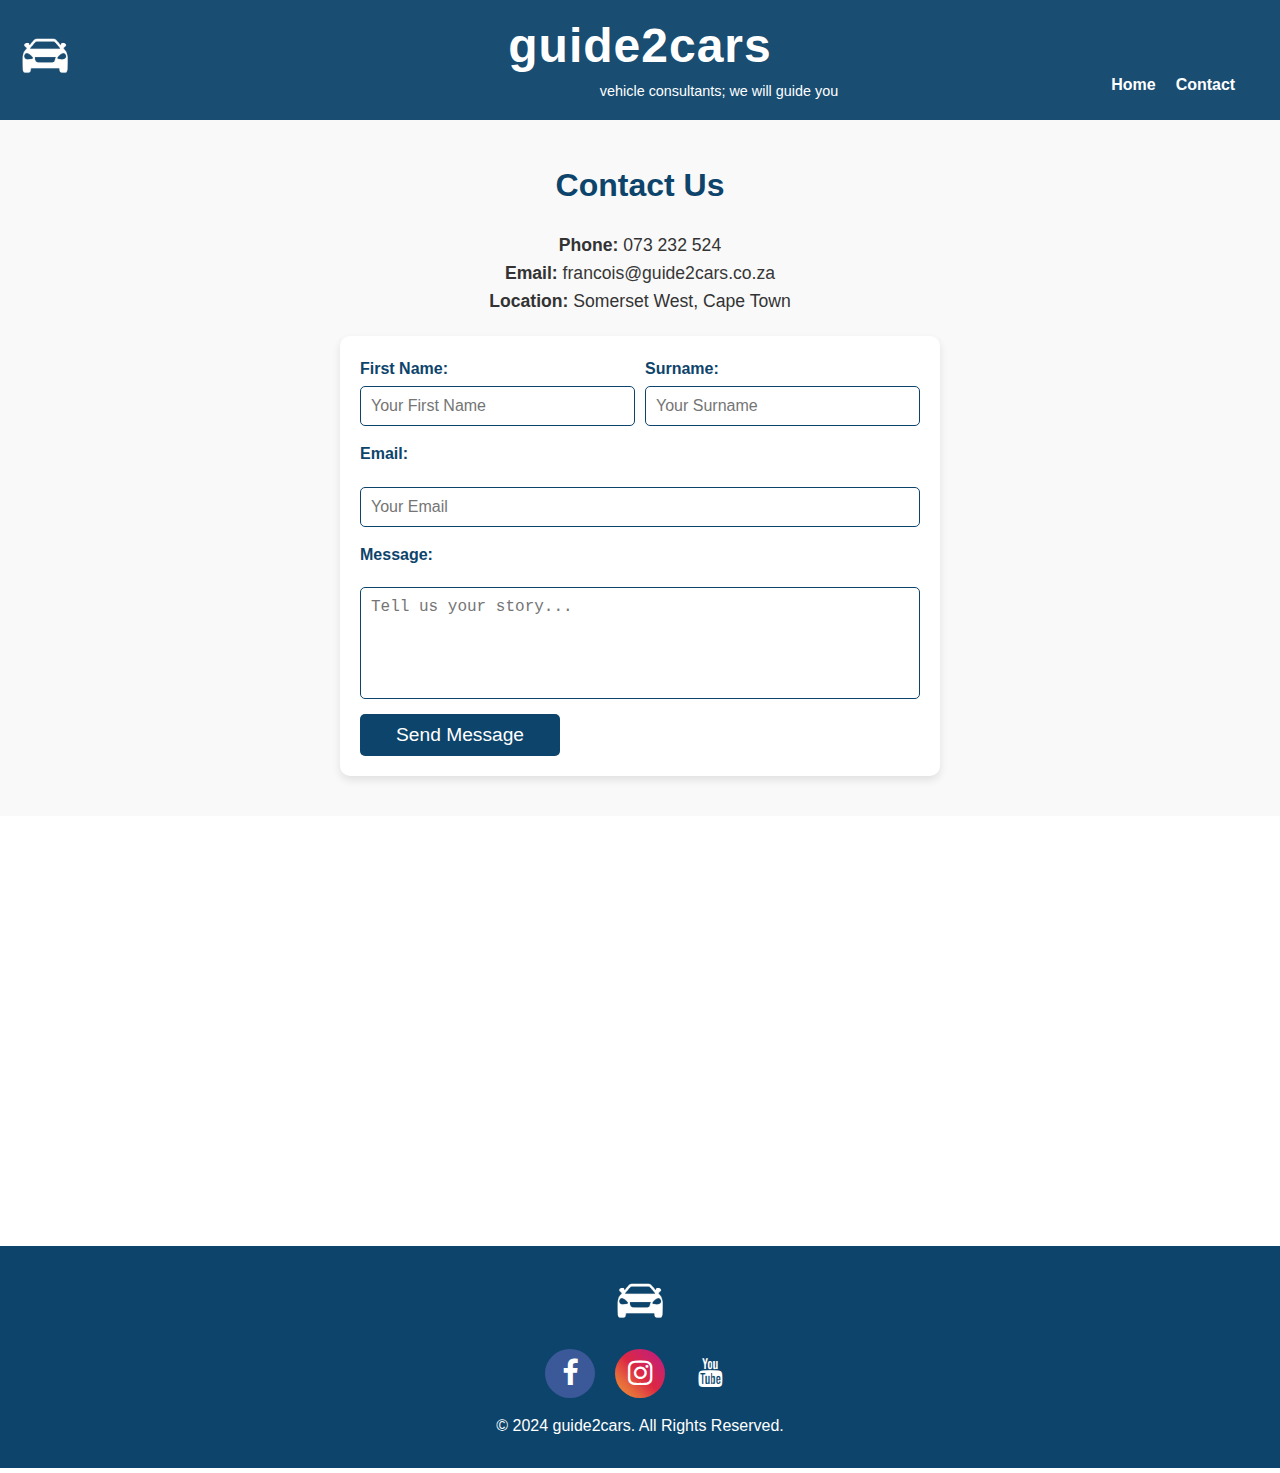
==== contact.html @ 42e2d153 "Website last touches" ====
<!DOCTYPE html>
<html lang="en">
<head>
    <meta charset="UTF-8">
    <meta name="viewport" content="width=device-width, initial-scale=1.0">
    <title>guide2cars - Contact Us</title>
    <link rel="icon" type="image/x-icon" href="pictures/favicon.ico">
    <link rel="stylesheet" href="css/styles.css">
    <link
    rel="stylesheet"
    href="https://cdnjs.cloudflare.com/ajax/libs/font-awesome/4.7.0/css/font-awesome.min.css"/>
    <link href=' http://fonts.googleapis.com/css?family=Droid+Sans' rel='stylesheet' type='text/css'>
</head>

<body>
    <!-- Header -->
    <header>
        <div class="container">
            <a href="index.html" class="footer-logo-link">
                <img src="pictures/logo2.jpg" alt="Guide2Cars Logo" class="footer-logo">
            </a>
        </div>

        <div class="slogan-container">
            <h1 class="header-title">guide2cars</h1>
            <p id="slogan">vehicle consultants; we will guide you</p>
        </div>

        <div class="header-container">
             <!-- Hamburger Menu Icon for Mobile -->
             <button class="menu-toggle" id="menu-toggle-contact">
                <i class="fa fa-bars"></i>
            </button>
             <!-- Navigation Menu -->
             <nav id="navbar-contact" class="navbar">
                <ul>
                    <li><a href="index.html">Home</a></li>
                    <li><a href="contact.html">Contact</a></li>
                </ul>
            </nav>
        </div>
    </header>

    <!-- Contact Us Section -->
    <section class="contact">
        <div class="container">
            <h1>Contact Us</h1>
            <p class="contact-info">
                <strong>Phone:</strong> 073 232 524 <br>
                <strong>Email:</strong> <a href="mailto:francois@guide2cars.co.za">francois@guide2cars.co.za </a> <br>
                <strong>Location:</strong> Somerset West, Cape Town <br>
            </p>

            <form action="submit_form.php" method="POST" class="contact-form">
                <div class="name-fields">
                    <div class="input-group">
                        <label for="firstname">First Name:</label>
                        <input type="text" id="firstname" name="firstname" placeholder="Your First Name" required>
                    </div>
                    <div class="input-group">
                        <label for="surname">Surname:</label>
                        <input type="text" id="surname" name="surname" placeholder="Your Surname" required>
                    </div>
                </div>
            
                <label for="email">Email:</label>
                <input type="email" id="email" name="email" placeholder="Your Email" required>
            
                <label for="message">Message:</label>
                <textarea id="message" name="message" rows="5" placeholder="Tell us your story..." required></textarea>
            
                <button type="submit">Send Message</button>
            </form>
        </div>
    </section>

    <!-- Map Section -->
    <section class="map-section">
        <iframe src="https://www.google.com/maps/embed?pb=!1m18!1m12!1m3!1d52883.67399972711!2d18.82848!3d-34.06362745!2m3!1f0!2f0!3f0!3m2!1i1024!2i768!4f13.1!3m3!1m2!1s0x1dcdb565fbc4f737%3A0x42f889f307a16bb9!2sSomerset%20West%2C%20Cape%20Town!5e0!3m2!1sen!2sza!4v1733833380788!5m2!1sen!2sza" 
        width="600" 
        height="450" 
        style="border:0;" 
        allowfullscreen=""
         loading="lazy" 
         referrerpolicy="no-referrer-when-downgrade">

        </iframe>
    </section>

    <!-- Footer -->
    <footer>
        <div class="container">
            <a href="index.html" class="footer-logo-link">
                <img src="pictures/logo2.jpg" alt="Guide2Cars Logo" class="footer-logo">
            </a>

            <!-- Social Media Icons -->
        <div class="footer-icons">
            <a href="https://www.facebook.com/people/Guide2cars/61568822156400/?mibextid=LQQJ4d&rdid=ifr869tSSlSdEst6&share_url=https%3A%2F%2Fwww.facebook.com%2Fshare%2F14VbaFYfb4%2F%3Fmibextid%3DLQQJ4d" target="_blank"><i class="fa fa-facebook"></i></a>
            <a href="https://www.instagram.com/guide2cars?igsh=OTlpbmwwZjB5bWxn" target="_blank"><i class="fa fa-instagram"></i></a>
            <a href="https://youtube.com" class="fa fa-youtube"></a>
        </div>
            <p>&copy; 2024 guide2cars. All Rights Reserved.</p>
        </div>
    </footer>

    <!-- Link to External Script -->
    <script src="js/frontend.js"></script>
</body>
</html>
---- css/styles.css ----
* {
    margin: 0;
    padding: 0;
    box-sizing: border-box;
}

/* General Styles */
body {
    font-family: "Mulish", sans-serif;
    line-height: 1.6;
    color: #000; /* Black text */
    background-color: #ffffff; /* White background */
}

a {
    text-decoration: none;
    color: inherit;
}

.container {
    width: 90%;
    margin: auto;
    max-width: 1200px;
}

/* Header */
header {
    position: sticky;
    top: 0;
    z-index: 1000;
    background-color: #0D446B; 
    opacity: 95%;
    color: #ffffff; /* White text */
    padding: 0px 20px;
    display: flex;
    align-items: center;
    justify-content: space-between;
    height: 120px;
}

.header-container{
    margin-top: 5%;
    margin-right: 2%;
    margin-bottom: 1%;
    display: flex;
    align-items: center;
    justify-content: space-between; 
    font-weight: bold;
    position: relative;
}

/* Logo */
header .logo {
    height: 80px;
    margin-left: 1%;
}

/* Centered Header Title */
.header-title {
    font-size: 3rem;
    font-family: "Mulish", sans-serif;
    font-weight: bold;
    letter-spacing: 1px;
    margin: 0;
    color: #ffffff;
    line-height: 1.2;
}

/* Slogan Container */
.slogan-container {
    display: flex;
    flex-direction: column;
    align-items: center; /* Center content horizontally */
    justify-content: center;
    position: absolute;
    top: 50%; /* Center vertically */
    left: 50%;
    transform: translate(-50%, -50%);
    text-align: center; /* Center-align text */
}

/* Slogan */
#slogan {
    font-size: 0.9rem;
    margin-top: 5px; /* Space between title and slogan */
    color: #ffffff;
    white-space: nowrap; /* Allow wrapping */
    margin-left: 60%;
}

/* Navigation Menu */
header nav ul {
    list-style: none;
    display: flex;
    margin-left: auto;
}

header nav ul li {
    margin-left: 20px;
}

header nav ul li a {
    color: #ffffff;
    font-size: 1rem;
    transition: color 0.3s;
}

header nav ul li a:hover {
    color: #ff0000; /* Red on hover */
}

.navbar ul li a {
    color: #ffffff;
    font-weight: bold;
    text-decoration: none;
    transition: color 0.3s;
}

.navbar ul li a:hover {
    color: #ff0000; /* Red hover effect */
}

/* Mobile Dropdown Menu */
.menu-toggle {
    display: none; /* Hidden by default */
    background: none;
    border: none;
    font-size: 1.6rem;
    color: #ffffff;
    cursor: pointer;
}

/* Media Queries */

/* Medium Screens: 1024px */
@media (max-width: 1024px) {
    .header-title {
        font-size: 2.5rem; /* Adjusted size */
    }

    #slogan {
        font-size: 0.6rem;
        margin-top: 5px;
    }
}

/* Smaller Screens: 768px */
@media (max-width: 768px) {
    header {
        flex-direction: row;
        height: auto;
        padding: 10px 15px;
    }

    header .logo {
        height: 70px;
    }

    .header-title {
        font-size: 1.8rem;
        left: 50%;
        transform: translateX(-50%);
        margin-left:70%;
    }

    .slogan-container {
        margin: 0;
    }

    #slogan {
        font-size: 0.6rem;
        margin-top: 5px;
    }

    .menu-toggle {
        display: block; /* Show hamburger menu */
        position: relative;
        z-index: 1001;
    }

    .navbar {
        display: none; /* Hide navbar initially */
        position: absolute;
        top: 100%; /* Below header */
        right: 10px;
        background-color: #0D446B;
        border-radius: 5px;
        padding: 10px;
        box-shadow: 0 4px 6px rgba(0, 0, 0, 0.3);
        z-index: 1000;
    }

    .navbar.active {
        display: flex;
        flex-direction: column;
        gap: 10px;
    }

    .navbar ul {
        flex-direction: column;
        margin: 0;
        padding: 0;
    }

    .navbar ul li {
        margin: 5px 0;
    }

    .navbar ul li a {
        padding: 8px 15px;
        color: #ffffff;
        font-size: 1rem;
        transition: color 0.3s ease, background-color 0.3s ease;
        border-radius: 3px;
    }

    .navbar ul li a:hover {
        background-color: #ff0000;
    }
}

/* Very Small Screens: 480px */
@media (max-width: 480px) {
    .header-title {
        font-size: 1.2rem;
        margin-left:70%;
    }

    header .logo {
        height: 60px;
    }


    #slogan {
        font-size: 0.5rem;
    }

    header .logo {
        height: 30px;
    }

    .menu-toggle {
        font-size: 1.5rem;
    }
}

/* Extra Small Screens: 414px */
@media (max-width: 414px) {
    .header-title {
        font-size: 1.2rem;
    }

    #slogan {
        font-size: 0.5rem;
    }
}


/* Contact Section */
.contact {
    padding: 40px 20px;
    background-color: #f9f9f9; /* Light gray background */
    text-align: center;
}

.contact h1 {
    color: #0D446B;
    font-size: 2rem;
    margin-bottom: 20px;;
}
/* Contact Info */
.contact-info {
    margin-bottom: 20px;
    font-size: 1.1rem;
    color: #333;
}

.contact-info a {
    color: #373737;
    
    text-decoration: none;
}

/* Contact Form Styling */
.contact-form {
    max-width: 600px;
    margin: 0 auto;
    display: flex;
    flex-direction: column;
    gap: 15px;
    padding: 20px;
    background-color: #ffffff;
    border-radius: 10px;
    box-shadow: 0 4px 8px rgba(0, 0, 0, 0.1); /* Subtle shadow */
}

.contact-form .name-fields {
    display: flex;
    gap: 10px; /* Space between first name and surname */
    flex-wrap: wrap; /* Wrap fields on small screens */
}

.contact-form .name-fields .input-group {
    flex: 1; /* Makes both fields equal in width */
    display: flex;
    flex-direction: column;
}

.contact-form label {
    font-weight: bold;
    color: #0D446B; /* Darker blue */
    margin-bottom: 5px;
    text-align: left;
}

.contact-form input,
.contact-form textarea {
    padding: 10px;
    border: 1px solid #0D446B; /* Blue border */
    border-radius: 5px;
    font-size: 1rem;
    outline: none;
    transition: border-color 0.3s;
}

.contact-form input:focus,
.contact-form textarea:focus {
    border-color: #ff0000; /* Red border on focus */
}

.contact-form textarea {
    resize: none; /* Prevent resizing */
}

.contact-form button {
    background-color: #0D446B;
    color: #ffffff;
    border: none;
    padding: 10px;
    font-size: 1.2rem;
    border-radius: 5px;
    cursor: pointer;
    width: 200px;
    transition: background-color 0.3s;
}

.contact-form button:hover {
    background-color: #ff0000; /* Red hover effect */
}

/* Social Media Section Below Header */
.social-media-section {
    background-color: #ffffff;
    padding: 10px 0;
    text-align: center;
}

/* Style all font awesome icons */
.fa {
    padding: 10px;
    font-size: 30px;
    width: 50px;
    text-align: center;
    text-decoration: none;
    border-radius: 50%;
  }

  .fa:hover {
    opacity: 0.7;
}
  
  .fa-instagram {
    background: #f09433;
    color: white;
    background: -moz-linear-gradient(45deg, #f09433 0%, #e6683c 25%, #dc2743 50%, #cc2366 75%, #bc1888 100%); 
    background: -webkit-linear-gradient(45deg, #f09433 0%,#e6683c 25%,#dc2743 50%,#cc2366 75%,#bc1888 100%); 
    background: linear-gradient(45deg, #f09433 0%,#e6683c 25%,#dc2743 50%,#cc2366 75%,#bc1888 100%); 
    filter: progid:DXImageTransform.Microsoft.gradient( startColorstr='#f09433', endColorstr='#bc1888',GradientType=1 );
  }

  .fa-facebook {
    background: #3B5998;
    color: white;
  }
  
  /* Add a hover effect if you want */
  .fa:hover {
    opacity: 0.7;
    transition: color 0.3s;
  }

.social-media-section .social-icons a {
    font-size: 1.4rem;
    margin: 0 5px 5px 5px;
    transition: color 0.3s;
    float: inline-end; /* float right */
    margin-right: 1%;
}

/* Adjust Arrows on Mobile */
@media (max-width: 768px) {
    .social-media-section .social-icons a {
        font-size: 1.2rem;
        margin: 0 10px;
        transition: color 0.3s;
        float: inline-end; /* float right */
        margin-right: 1%;
    }

    .fa {
        padding: 10px;
        font-size: 20px;
        width: 40px;
        text-align: center;
        text-decoration: none;
        border-radius: 50%;
      }

   
}


/* Services Section */
.services {
    background-color: #fcfcfc; /* Light blue background */
    padding: 50px 0; /* Top and bottom spacing */
    text-align: center;
    position: relative;
    overflow: hidden;
}

.services h2 {
    color: #0D446B; /* Darker blue heading */
    font-size: 2.2rem;
    margin-bottom: 20px;
    font-weight: bold;
}

/* Service Cards Container */
.service-cards {
    display: flex;
    justify-content: space-evenly; /* Spread blocks evenly */
    gap: 20px;
    overflow: hidden; /* Hide any overflow */
    scroll-behavior: smooth; /* Smooth scroll */
    scroll-snap-type: x mandatory; /* Snap cards into place */
    margin: 0 auto;
    position: relative;
    justify-content: center;
    justify-content: flex-start; /* Align to start */
    padding: 0 5px; /* Add space for arrows */
}

/* Individual Service Card */
.service-card {
    flex: 0 0 30%; /* 3 cards per row for desktop */
    max-width: 350px;
    margin-left: 2%;
    background-color: #f0f8ff;
    border: 2px solid #0D446B;
    border-radius: 10px;
    padding: 20px;
    text-align: center;
    box-shadow: 0 4px 8px rgba(0, 0, 0, 0.2);
    transition: transform 0.3s ease, box-shadow 0.3s ease;
}

.service-card h3 {
    color: #0D446B; /* Darker blue text */
    font-size: 1.5rem;
    margin-bottom: 10px;
}

.service-card p {
    color: #333;
    font-size: 1rem;
    line-height: 1.5;
    margin-top: 10px;
}

/* Navigation Arrows */
.nav-arrow {
    position: absolute;
    top: 50%; 
    transform: translateY(-50%);
    background-color: #0D446B;
    color: #ffffff;
    border: none;
    border-radius: 50%;
    font-size: 1.2rem;
    cursor:pointer;
    padding: 10px;
    z-index: 10;
    transition: background-color 0.3s ease;
    display: none; /* Hidden by default */
}

.nav-arrow:hover {
    background-color: #ff0000; /* Red on hover */
    transform: translateY(-50%) scale(1.1); /* Slight zoom effect on hover */
}

.arrow-left {
    left: 10px;
}

.arrow-right {
    right: 10px;
}

/* Hide Scrollbar */
.service-cards::-webkit-scrollbar {
    display: none; /* Hide scrollbar for webkit browsers */
}

/* Adjust Arrows on Mobile */
@media (max-width: 768px) {
    .nav-arrow {
        top: 55%; /* Move arrows further down */
        font-size: 1.2rem; /* Reduce size of arrows */
        padding: 8px; /* Smaller padding */
    }

    .arrow-left {
        left: 5px;
    }
    
    .arrow-right {
        right: 5px;
    }
}

/* Responsive Adjustments */
@media (max-width: 768px) {
    .service-cards {
        overflow-x: auto; /* Horizontal scroll */
        display: flex;
        scroll-snap-type: x mandatory; /* Snap blocks into place */
    }

    .service-card {
        flex: 0 0 100%; /* Show one card at a time */
        margin: 0 auto; /* Center-align */
        scroll-snap-align: center; /* Snap to center */
    }
    .nav-arrow {
        display: block; /* Show arrows only on mobile */
    }
}

@media (min-width: 769px) {
    .service-card {
        flex: 0 0 30%; /* 3 cards per row for PC */
    }
}

@media (max-width: 480px) {
    .service-card {
        flex: 0 0 80%; /* Slightly smaller for very small screens */
    }
}

/* Video Section */
.video-section {
    position: relative;
    width: 100%;
    height: 100vh; /* Full-screen height */
    overflow: hidden; /* Prevents any overflow on smaller screens */
}

.video-section video {
    width: 100%;
    height: 100%;
    object-fit: cover; /* Stretch the video without distortion */
    position: absolute;
    top: 0;
    left: 0;
}

.video-section h1 {
    position: absolute;
    top: 20%; /* Moves the heading up to avoid overlap */
    left: 50%;
    transform: translate(-50%, -50%);
    color: #ffffff;
    background: rgba(0, 40, 85, 0.8); /* Semi-transparent darker blue */
    padding: 10px 20px;
    font-size: 2.5rem;
    text-align: center;
    border-radius: 10px;
}

/* Responsive Adjustments */
@media (max-width: 1068px) {
    .video-section {
        height: 40vh; /* Reduce height for tablets and small screens */
    }

    .video-section video {
        height: 100%;
        object-fit: contain; /* Fit video within smaller container without cropping */
    }
}

@media (max-width: 480px) {
    .video-section {
        height: 30vh; /* Smaller height for mobile screens */
    }
}

/* Gallery Section */
.gallery {
    padding: 30px 0;
    text-align: center;
    background-color: #f0f8ff;
    overflow-x: scroll;
    position: relative; /* Needed for absolute positioning of buttons */
}
.gallery::-webkit-scrollbar{
    display: none;
}

.gallery h2 {
    color: #0D446B; 
    margin-bottom: 20px;
    font-size: 2rem;
}

/* Image Grid for Desktop */
.image-grid {
    display: grid;
    grid-template-columns: repeat(auto-fit, minmax(250px, 1fr)); /* Responsive grid */
    gap: 20px; /* Space between images */
    padding: 0 10px;
    margin-bottom: 2%;
}

.image-grid img {
    width: 100%; /* Stretch to container width */
    height: 200px; /* Fixed height for uniform size */
    object-fit: cover; /* Crop and scale images proportionally */
    border-radius: 5px; /* Smooth edges */
    box-shadow: 0 4px 6px rgba(0, 0, 0, 0.2); /* Subtle shadow effect */
    transition: transform 0.3s ease, box-shadow 0.3s ease;
    filter:grayscale(50%);
    transition: transform 0.5s;
}

/* Hover Effect */
.image-grid img:hover {
    transform: scale(1.05); /* Slight zoom effect */
    filter: grayscale(0);
    cursor: pointer;
    transform: scale(1.1);
    box-shadow: 0 8px 12px rgba(0, 0, 0, 0.3); /* Enhanced shadow */
}

/* Mobile Scrollable Gallery */
@media (max-width: 440px) {
    .image-grid {
        display: flex;
        overflow-x: scroll; /* Enable horizontal scrolling */
        scroll-snap-type: x mandatory; /* Snap images into place */
        gap: 10px;
        padding: 10px 0;
    }

    .image-grid img {
        flex: 0 0 80%; /* Each image takes up 80% of the screen */
        scroll-snap-align: center; /* Center image when scrolled */
        height: 180px; /* Adjust height for mobile */
        margin: 0 5px;
    }

    /* Hide scrollbar for a cleaner look */
    .image-grid::-webkit-scrollbar {
        display: none;
    }
}

/* Navigation Buttons */
.gallery-button {
    position: absolute;
    top: 60%;
    transform: translateY(-50%);
    background-color: #062e5c;
    color: #ffffff;
    border: none;
    border-radius: 50%;
    font-size: 1.2rem;
    padding: 10px;
    cursor: pointer;
    z-index: 10;
    transition: background-color 0.3s ease, transform 0.3s ease;
    display: none; /* Hide buttons initially */
}

/* Show Buttons Only on Mobile Screens */
@media (max-width: 440px) {
    .gallery-button {
        display: block; /* Show buttons on mobile */
    }
}

.gallery-button:hover {
    background-color: #ff0000;
}

.button-left {
    left: 10px;
}

.button-right {
    right: 10px;
}

/* History Section */
.history {
    background-color: #f9f9f9; /* Light grey background */
    padding: 50px 0;
    text-align: center;
}

.history h2 {
    color: #0D446B; /* Darker Blue */
    font-size: 2.5rem;
    margin-bottom: 30px;
    font-weight: bold;
}

/* Container for the quotes */
.quote-container {
    display: flex;
    flex-wrap: wrap;
    gap: 30px; /* Space between boxes */
    justify-content: center; /* Center align the boxes */
}

/* History Section */
.history {
    background-color: #f9f9f9; /* Light grey background */
    padding: 50px 20px;
    text-align: center;
}

/* Heading */
.history h2 {
    color: #0D446B; /* Darker Blue */
    font-size: 2.5rem;
    margin-bottom: 30px;
    font-weight: bold;
}

/* Introductory Section with Image */
.history-intro {
    display: flex;
    align-items: center;
    justify-content: center;
    gap: 20px; /* Space between image and text */
    margin-bottom: 40px;
}

.history-image {
    width: 120px;
    height: 120px;
    border-radius: 50%; /* Circular image */
    object-fit:cover;
    object-position: top center; /* Repositions the visible area */
    border: 1px  #000000; /* Dark blue border */
}

.history-intro p {
    font-size: 1.1rem;
    color: #333;
    text-align: left;
    max-width: 600px;
}

/* Quotes Section */
.quote-container {
    display: flex;
    flex-wrap: wrap;
    justify-content: center;
    gap: 30px; /* Spacing between quote boxes */
    margin-bottom: 40px;
}

.quote-box {
    background-color: #ffffff; /* White background */
    border-radius: 10px;
    box-shadow: 0 4px 10px rgba(0, 0, 0, 0.2); /* Shadow for border effect */
    padding: 20px;
    width: calc(33.333% - 30px); /* Three boxes per row */
    min-width: 250px;
    text-align: center;
    transition: transform 0.3s ease, box-shadow 0.3s ease;
}

.quote-box:hover {
    transform: translateY(-5px);
    box-shadow: 0 8px 15px rgba(0, 0, 0, 0.3);
}

.quote-box p {
    font-size: 1rem;
    color: #333;
    line-height: 1.6;
}

/* Closing Paragraph */
.history-closing {
    text-align: center;
    margin-top: 20px;
}

.history-closing p {
    font-size: 1.1rem;
    color: #333;
    line-height: 1.6;
    margin-bottom: 10px;
    max-width: 800px;
    margin-left: auto;
    margin-right: auto;
}

/* Responsive Adjustments */
@media (max-width: 1024px) {
    .quote-box {
        width: calc(50% - 20px); /* Two boxes per row */
    }
}

@media (max-width: 768px) {
    .history-intro {
        flex-direction: column;
        text-align: center;
    }

    .quote-box {
        width: 100%; /* One box per row */
    }
}

/* Map Section */
.map-section iframe {
    display: block;
    width: 100%; /* Full width of the screen */
    height: 400px;
    margin-top: 30px;
    border: none;
}


/* Footer */
footer {
    background-color: #0D446B; /* Darker Blue */
    color: #ffffff; /* White text */
    padding: 30px 10%; /* Adjust padding */
    text-align: center; /* Center all content */
}

footer .container {
    display: flex;
    flex-direction: column; /* Stack items vertically */
    align-items: center; /* Align items horizontally centered */
    gap: 15px; /* Space between items */
}

.footer-logo-link {
    display: inline-block;
}

.footer-logo {
    height: 50px;
    width: auto;
    transition: transform 0.3s ease; /* Logo hover effect */
}

.footer-logo:hover {
    transform: scale(1.05); /* Slight zoom on hover */
}

.footer-icons {
    display: flex;
    justify-content: center;
    gap: 20px; /* Space between social icons */
}

.footer-icons a {
    color: #ffffff;
    font-size: 1.8rem; /* Increase icon size */
    transition: color 0.3s, transform 0.3s ease;
}

.footer-icons a:hover {
    color: #ff0000; /* Red on hover */
    transform: translateY(-3px); /* Lift effect */
}

footer p {
    margin: 0;
    font-size: 1rem;
}

/* Responsive Design */
@media (max-width: 768px) {
    footer .container {
        padding: 10px;
    }

    .footer-icons a {
        font-size: 1.5rem;
    }
}
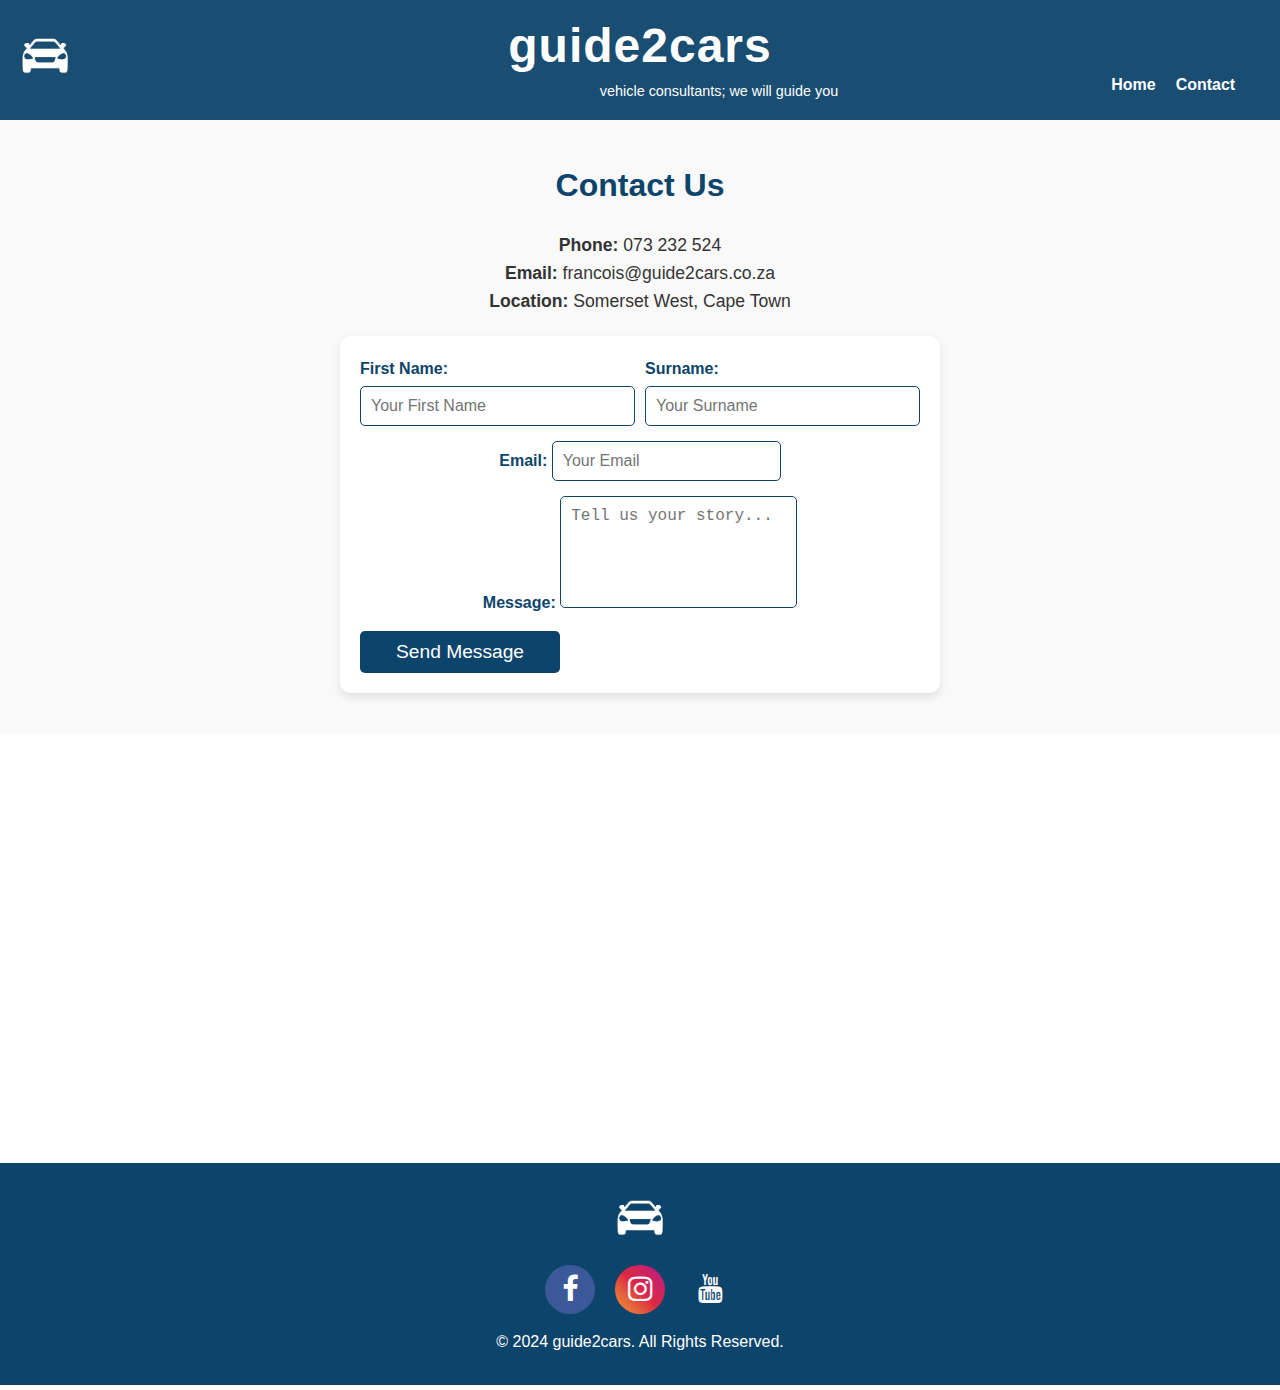
==== commit 5d9e032f: "Website last touches" ====
--- a/contact.html
+++ b/contact.html
@@ -47,11 +47,13 @@
             <h1>Contact Us</h1>
             <p class="contact-info">
                 <strong>Phone:</strong> 073 232 524 <br>
-                <strong>Email:</strong> <a href="mailto:francois@guide2cars.co.za">francois@guide2cars.co.za </a> <br>
-                <strong>Location:</strong> Somerset West, Cape Town <br>
+                <strong>Email:</strong> <a href="mailto:francois@guide2cars.co.za">francois@guide2cars.co.za</a> <br>
+                <strong>Location:</strong> Somerset West, Cape Town
             </p>
 
+            <!-- Contact Form -->
             <form action="submit_form.php" method="POST" class="contact-form">
+                <!-- Name Fields -->
                 <div class="name-fields">
                     <div class="input-group">
                         <label for="firstname">First Name:</label>
@@ -62,14 +64,21 @@
                         <input type="text" id="surname" name="surname" placeholder="Your Surname" required>
                     </div>
                 </div>
-            
-                <label for="email">Email:</label>
-                <input type="email" id="email" name="email" placeholder="Your Email" required>
-            
-                <label for="message">Message:</label>
-                <textarea id="message" name="message" rows="5" placeholder="Tell us your story..." required></textarea>
-            
-                <button type="submit">Send Message</button>
+
+                <!-- Email Field -->
+                <div class="input-group">
+                    <label for="email">Email:</label>
+                    <input type="email" id="email" name="email" placeholder="Your Email" required>
+                </div>
+
+                <!-- Message Field -->
+                <div class="input-group">
+                    <label for="message">Message:</label>
+                    <textarea id="message" name="message" rows="5" placeholder="Tell us your story..." required></textarea>
+                </div>
+
+                <!-- Submit Button -->
+                <button type="submit" class="submit-btn">Send Message</button>
             </form>
         </div>
     </section>
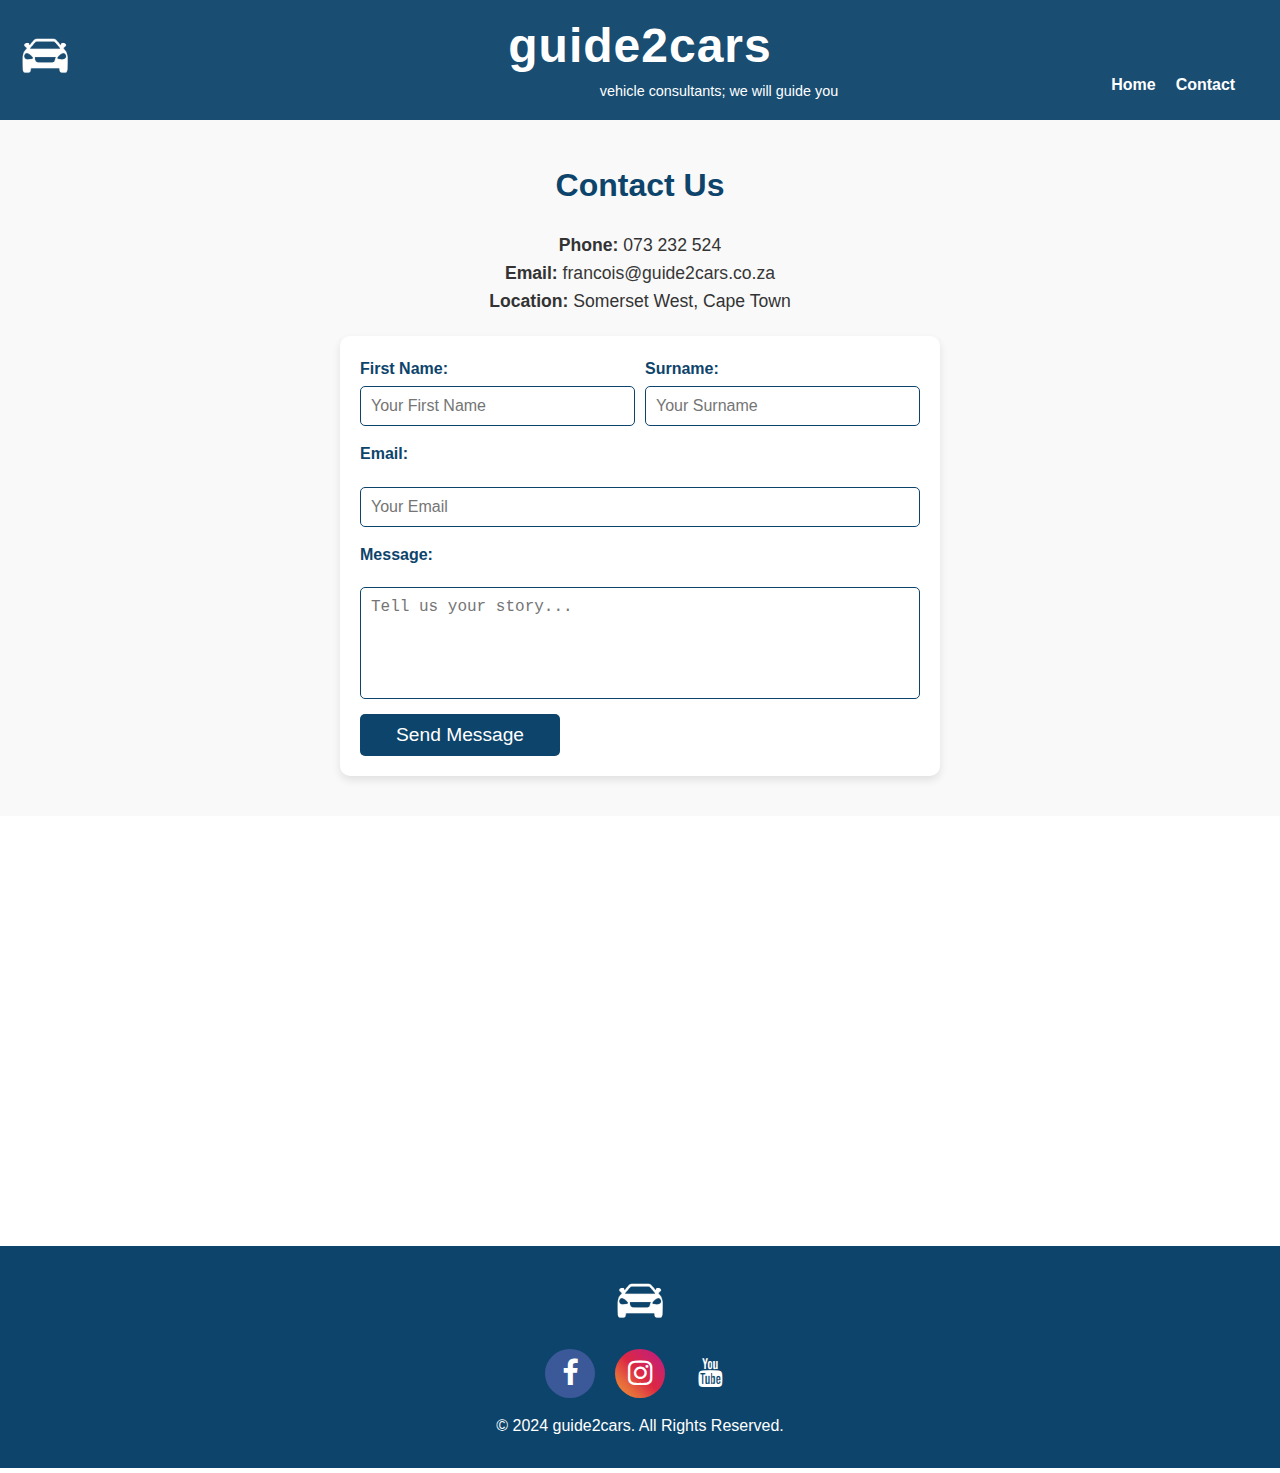
==== commit 9e9d838a: "Website last touches" ====
--- a/contact.html
+++ b/contact.html
@@ -47,13 +47,11 @@
             <h1>Contact Us</h1>
             <p class="contact-info">
                 <strong>Phone:</strong> 073 232 524 <br>
-                <strong>Email:</strong> <a href="mailto:francois@guide2cars.co.za">francois@guide2cars.co.za</a> <br>
-                <strong>Location:</strong> Somerset West, Cape Town
+                <strong>Email:</strong> <a href="mailto:francois@guide2cars.co.za">francois@guide2cars.co.za </a> <br>
+                <strong>Location:</strong> Somerset West, Cape Town <br>
             </p>
 
-            <!-- Contact Form -->
             <form action="submit_form.php" method="POST" class="contact-form">
-                <!-- Name Fields -->
                 <div class="name-fields">
                     <div class="input-group">
                         <label for="firstname">First Name:</label>
@@ -64,21 +62,14 @@
                         <input type="text" id="surname" name="surname" placeholder="Your Surname" required>
                     </div>
                 </div>
-
-                <!-- Email Field -->
-                <div class="input-group">
-                    <label for="email">Email:</label>
-                    <input type="email" id="email" name="email" placeholder="Your Email" required>
-                </div>
-
-                <!-- Message Field -->
-                <div class="input-group">
-                    <label for="message">Message:</label>
-                    <textarea id="message" name="message" rows="5" placeholder="Tell us your story..." required></textarea>
-                </div>
-
-                <!-- Submit Button -->
-                <button type="submit" class="submit-btn">Send Message</button>
+            
+                <label for="email">Email:</label>
+                <input type="email" id="email" name="email" placeholder="Your Email" required>
+            
+                <label for="message">Message:</label>
+                <textarea id="message" name="message" rows="5" placeholder="Tell us your story..." required></textarea>
+            
+                <button type="submit">Send Message</button>
             </form>
         </div>
     </section>
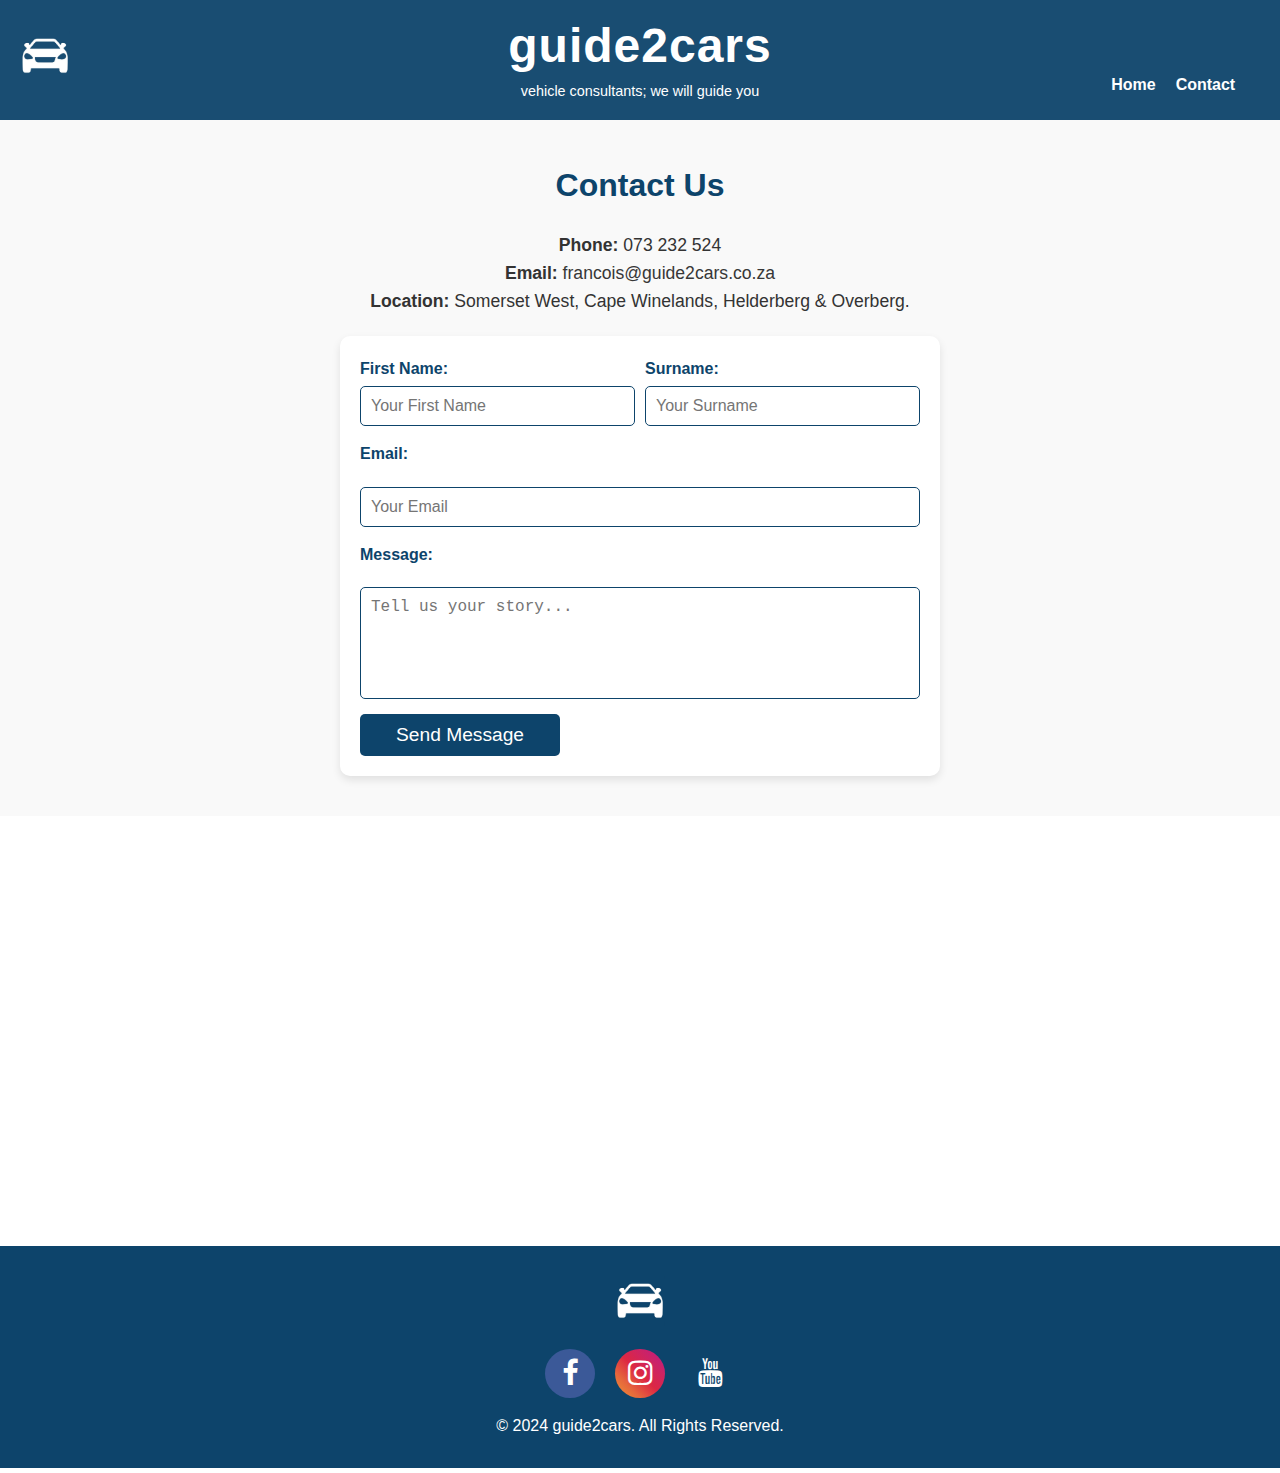
==== commit c5aa5e8a: "Website last touches" ====
--- a/contact.html
+++ b/contact.html
@@ -48,7 +48,7 @@
             <p class="contact-info">
                 <strong>Phone:</strong> 073 232 524 <br>
                 <strong>Email:</strong> <a href="mailto:francois@guide2cars.co.za">francois@guide2cars.co.za </a> <br>
-                <strong>Location:</strong> Somerset West, Cape Town <br>
+                <strong>Location:</strong> Somerset West, Cape Winelands, Helderberg & Overberg.<br>
             </p>
 
             <form action="submit_form.php" method="POST" class="contact-form">
@@ -62,13 +62,13 @@
                         <input type="text" id="surname" name="surname" placeholder="Your Surname" required>
                     </div>
                 </div>
-            
+                
                 <label for="email">Email:</label>
                 <input type="email" id="email" name="email" placeholder="Your Email" required>
-            
+             
                 <label for="message">Message:</label>
                 <textarea id="message" name="message" rows="5" placeholder="Tell us your story..." required></textarea>
-            
+                
                 <button type="submit">Send Message</button>
             </form>
         </div>
--- a/css/styles.css
+++ b/css/styles.css
@@ -85,7 +85,7 @@
     margin-top: 5px; /* Space between title and slogan */
     color: #ffffff;
     white-space: nowrap; /* Allow wrapping */
-    margin-left: 60%;
+   
 }
 
 /* Navigation Menu */
@@ -117,7 +117,7 @@
 }
 
 .navbar ul li a:hover {
-    color: #ff0000; /* Red hover effect */
+    color: #ff0000; 
 }
 
 /* Mobile Dropdown Menu */
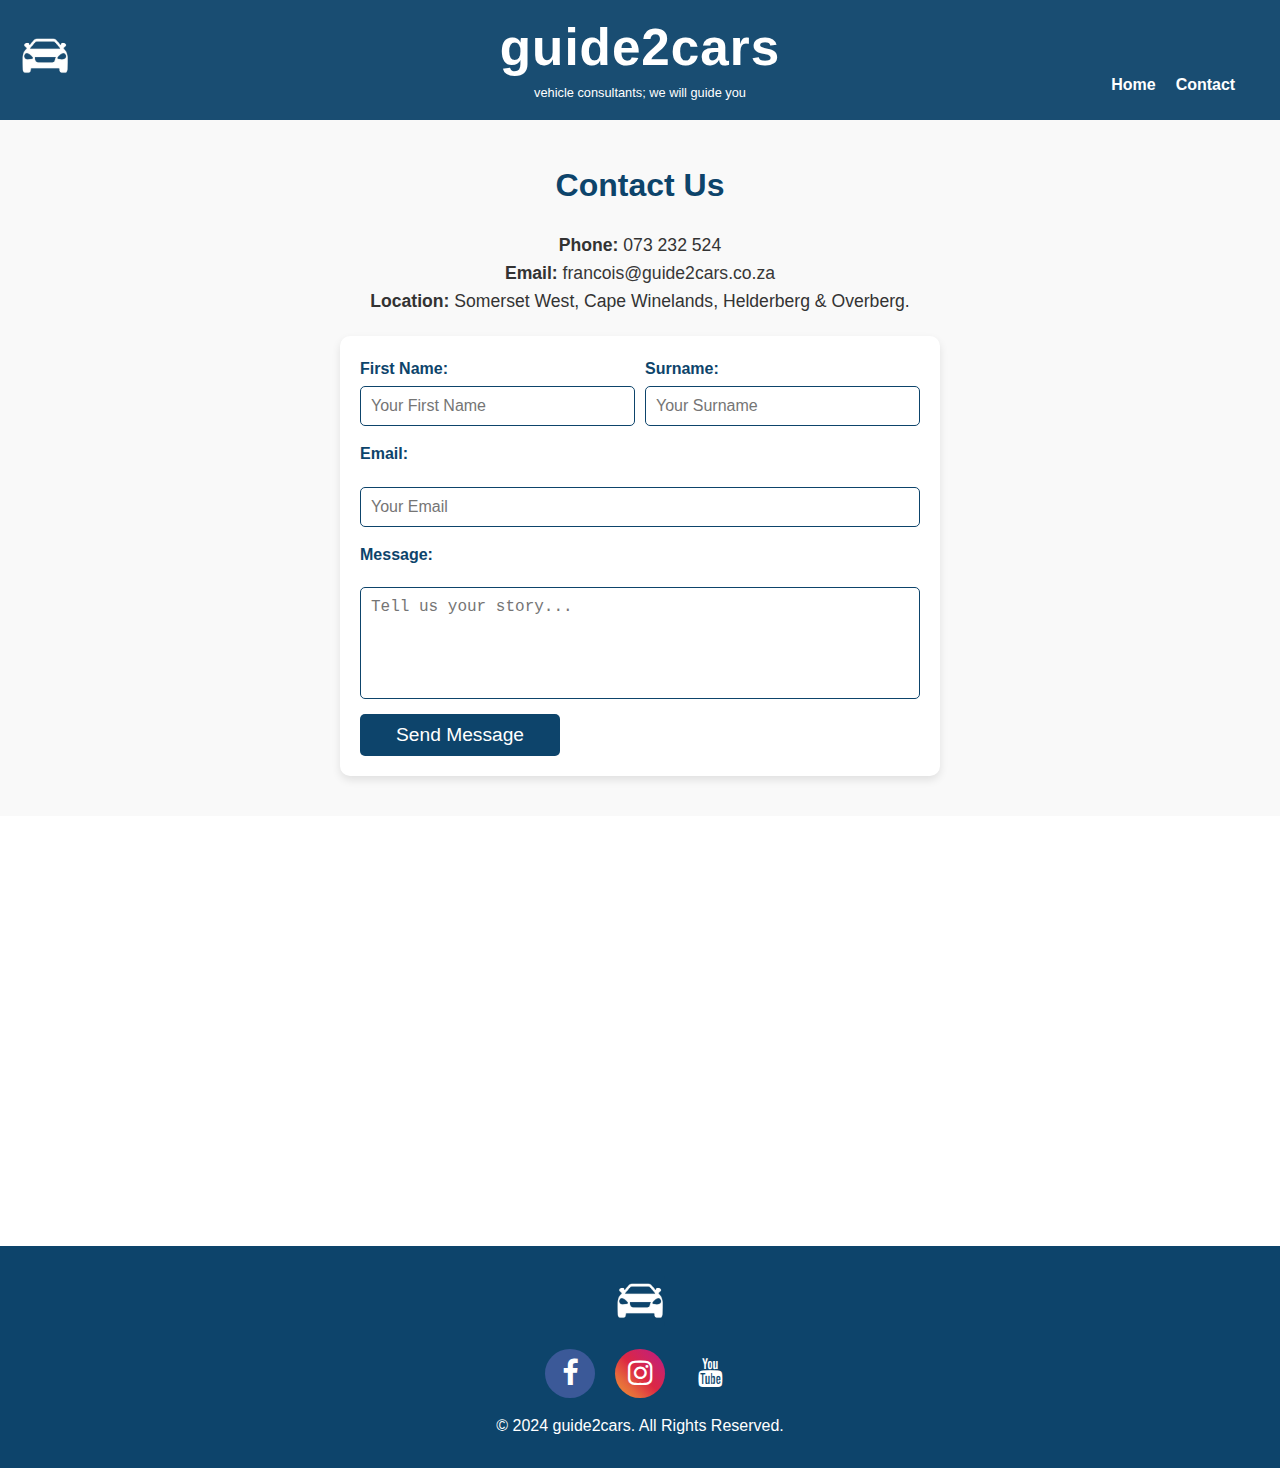
==== commit 37f79233: "Website last touches" ====
--- a/contact.html
+++ b/contact.html
@@ -47,7 +47,10 @@
             <h1>Contact Us</h1>
             <p class="contact-info">
                 <strong>Phone:</strong> 073 232 524 <br>
-                <strong>Email:</strong> <a href="mailto:francois@guide2cars.co.za">francois@guide2cars.co.za </a> <br>
+                <strong>Email:</strong> <a href="mailto:francois@guide2cars.co.za?subject=Inquiry&body=Hello,%20I%20would%20like%20to%20know%20more%20about...">
+                    francois@guide2cars.co.za
+                </a>
+                 <br>
                 <strong>Location:</strong> Somerset West, Cape Winelands, Helderberg & Overberg.<br>
             </p>
 
--- a/css/styles.css
+++ b/css/styles.css
@@ -57,7 +57,7 @@
 
 /* Centered Header Title */
 .header-title {
-    font-size: 3rem;
+    font-size: 3.2rem;
     font-family: "Mulish", sans-serif;
     font-weight: bold;
     letter-spacing: 1px;
@@ -81,11 +81,10 @@
 
 /* Slogan */
 #slogan {
-    font-size: 0.9rem;
+    font-size: 0.8rem;
     margin-top: 5px; /* Space between title and slogan */
     color: #ffffff;
     white-space: nowrap; /* Allow wrapping */
-   
 }
 
 /* Navigation Menu */
@@ -117,7 +116,7 @@
 }
 
 .navbar ul li a:hover {
-    color: #ff0000; 
+    color: #cf4e4e; 
 }
 
 /* Mobile Dropdown Menu */
@@ -215,7 +214,7 @@
     }
 
     .navbar ul li a:hover {
-        background-color: #ff0000;
+        background-color: #4571a3;
     }
 }
 
@@ -418,7 +417,6 @@
 
    
 }
-
 
 /* Services Section */
 .services {
@@ -761,12 +759,13 @@
 }
 
 .history-image {
-    width: 120px;
-    height: 120px;
+    width: 135px;
+    height: 145px;
     border-radius: 50%; /* Circular image */
     object-fit:cover;
     object-position: top center; /* Repositions the visible area */
     border: 1px  #000000; /* Dark blue border */
+    box-shadow: 0 4px 10px rgba(0, 0, 0, 0.2);
 }
 
 .history-intro p {
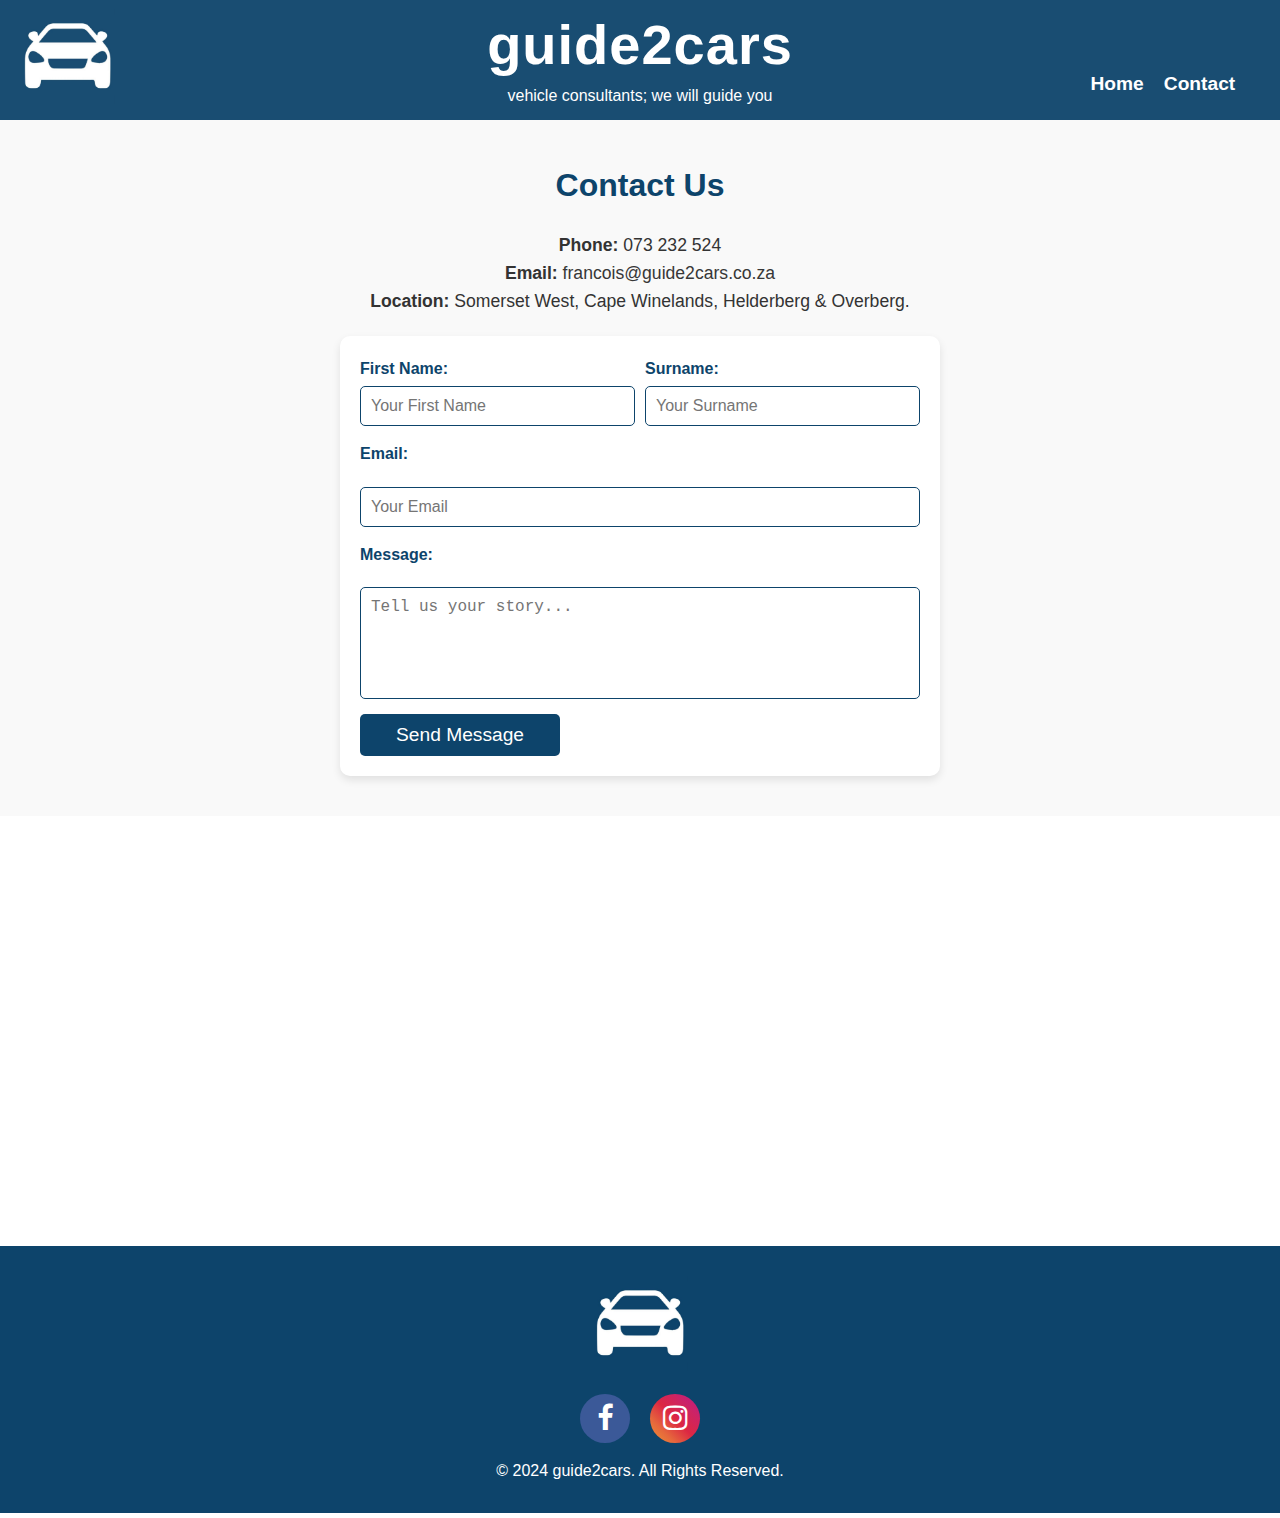
==== commit 92b80f5e: "Website last touches" ====
--- a/contact.html
+++ b/contact.html
@@ -101,7 +101,6 @@
         <div class="footer-icons">
             <a href="https://www.facebook.com/people/Guide2cars/61568822156400/?mibextid=LQQJ4d&rdid=ifr869tSSlSdEst6&share_url=https%3A%2F%2Fwww.facebook.com%2Fshare%2F14VbaFYfb4%2F%3Fmibextid%3DLQQJ4d" target="_blank"><i class="fa fa-facebook"></i></a>
             <a href="https://www.instagram.com/guide2cars?igsh=OTlpbmwwZjB5bWxn" target="_blank"><i class="fa fa-instagram"></i></a>
-            <a href="https://youtube.com" class="fa fa-youtube"></a>
         </div>
             <p>&copy; 2024 guide2cars. All Rights Reserved.</p>
         </div>
--- a/css/styles.css
+++ b/css/styles.css
@@ -51,13 +51,13 @@
 
 /* Logo */
 header .logo {
-    height: 80px;
+    height: 95px;
     margin-left: 1%;
 }
 
 /* Centered Header Title */
 .header-title {
-    font-size: 3.2rem;
+    font-size: 3.5rem;
     font-family: "Mulish", sans-serif;
     font-weight: bold;
     letter-spacing: 1px;
@@ -81,7 +81,7 @@
 
 /* Slogan */
 #slogan {
-    font-size: 0.8rem;
+    font-size: 1rem;
     margin-top: 5px; /* Space between title and slogan */
     color: #ffffff;
     white-space: nowrap; /* Allow wrapping */
@@ -100,7 +100,7 @@
 
 header nav ul li a {
     color: #ffffff;
-    font-size: 1rem;
+    font-size: 1.2rem;
     transition: color 0.3s;
 }
 
@@ -130,7 +130,6 @@
 }
 
 /* Media Queries */
-
 /* Medium Screens: 1024px */
 @media (max-width: 1024px) {
     .header-title {
@@ -138,7 +137,7 @@
     }
 
     #slogan {
-        font-size: 0.6rem;
+        font-size: 0.8rem;
         margin-top: 5px;
     }
 }
@@ -156,8 +155,8 @@
     }
 
     .header-title {
-        font-size: 1.8rem;
-        left: 50%;
+        font-size: 2.5rem;
+        left: 60%;
         transform: translateX(-50%);
         margin-left:70%;
     }
@@ -167,7 +166,7 @@
     }
 
     #slogan {
-        font-size: 0.6rem;
+        font-size: 0.8rem;
         margin-top: 5px;
     }
 
@@ -180,19 +179,24 @@
     .navbar {
         display: none; /* Hide navbar initially */
         position: absolute;
-        top: 100%; /* Below header */
+        top: 100%; 
         right: 10px;
         background-color: #0D446B;
         border-radius: 5px;
         padding: 10px;
         box-shadow: 0 4px 6px rgba(0, 0, 0, 0.3);
         z-index: 1000;
+        transition: transform 0.3s ease, opacity 0.3s ease; /* Smooth transition */
+        transform: scale(0.95);
+        opacity: 0;
     }
 
     .navbar.active {
         display: flex;
         flex-direction: column;
         gap: 10px;
+        transform: scale(1);
+        opacity: 1;
     }
 
     .navbar ul {
@@ -221,7 +225,7 @@
 /* Very Small Screens: 480px */
 @media (max-width: 480px) {
     .header-title {
-        font-size: 1.2rem;
+        font-size: 1.5rem;
         margin-left:70%;
     }
 
@@ -231,7 +235,7 @@
 
 
     #slogan {
-        font-size: 0.5rem;
+        font-size: 0.9rem;
     }
 
     header .logo {
@@ -413,18 +417,22 @@
         text-align: center;
         text-decoration: none;
         border-radius: 50%;
-      }
-
-   
-}
+      } 
+}
+
+    #section2{
+        color: white;
+    }
 
 /* Services Section */
 .services {
     background-color: #fcfcfc; /* Light blue background */
-    padding: 50px 0; /* Top and bottom spacing */
+    padding: 30px 0; /* Top and bottom spacing */
     text-align: center;
     position: relative;
     overflow: hidden;
+    margin-bottom: 50px;
+    margin-top: 10px;
 }
 
 .services h2 {
@@ -556,6 +564,11 @@
     .service-card {
         flex: 0 0 80%; /* Slightly smaller for very small screens */
     }
+
+    #section2{
+        color: white;
+        font-size: xx-small;
+    }
 }
 
 /* Video Section */
@@ -870,7 +883,7 @@
 }
 
 .footer-logo {
-    height: 50px;
+    height: 95px;
     width: auto;
     transition: transform 0.3s ease; /* Logo hover effect */
 }
@@ -910,6 +923,12 @@
     .footer-icons a {
         font-size: 1.5rem;
     }
-}
-
-
+
+    .footer-logo {
+        height: 55px;
+        width: auto;
+        transition: transform 0.3s ease; /* Logo hover effect */
+    }
+}
+
+
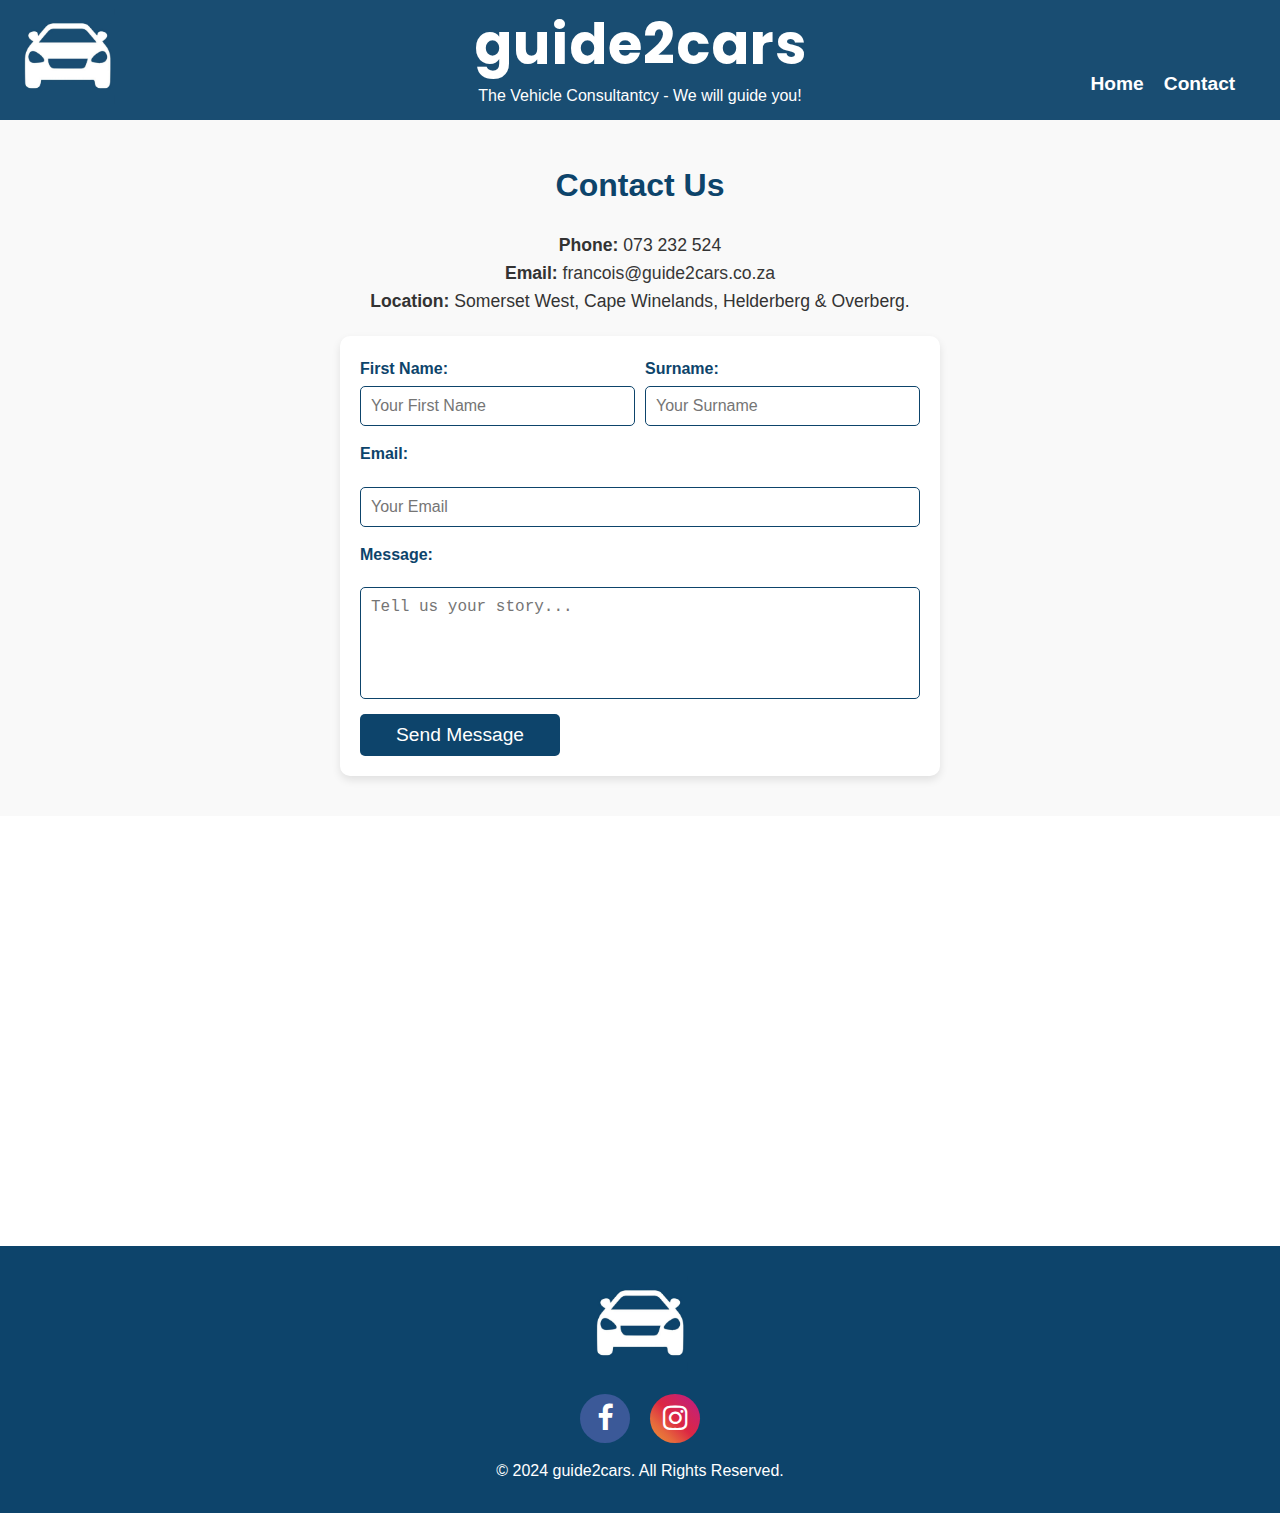
==== commit 2bbbdc59: "Website last touches" ====
--- a/contact.html
+++ b/contact.html
@@ -10,6 +10,7 @@
     rel="stylesheet"
     href="https://cdnjs.cloudflare.com/ajax/libs/font-awesome/4.7.0/css/font-awesome.min.css"/>
     <link href=' http://fonts.googleapis.com/css?family=Droid+Sans' rel='stylesheet' type='text/css'>
+    <link href="https://fonts.googleapis.com/css2?family=Poppins:wght@400;700&display=swap" rel="stylesheet">
 </head>
 
 <body>
@@ -23,7 +24,7 @@
 
         <div class="slogan-container">
             <h1 class="header-title">guide2cars</h1>
-            <p id="slogan">vehicle consultants; we will guide you</p>
+            <p id="slogan">The Vehicle Consultantcy - We will guide you!</p>
         </div>
 
         <div class="header-container">
--- a/css/styles.css
+++ b/css/styles.css
@@ -58,7 +58,7 @@
 /* Centered Header Title */
 .header-title {
     font-size: 3.5rem;
-    font-family: "Mulish", sans-serif;
+    font-family: 'Poppins', sans-serif;
     font-weight: bold;
     letter-spacing: 1px;
     margin: 0;
@@ -732,6 +732,11 @@
     text-align: center;
 }
 
+#section3{
+    color: white;
+    text-align: center;
+}
+
 .history h2 {
     color: #0D446B; /* Darker Blue */
     font-size: 2.5rem;
